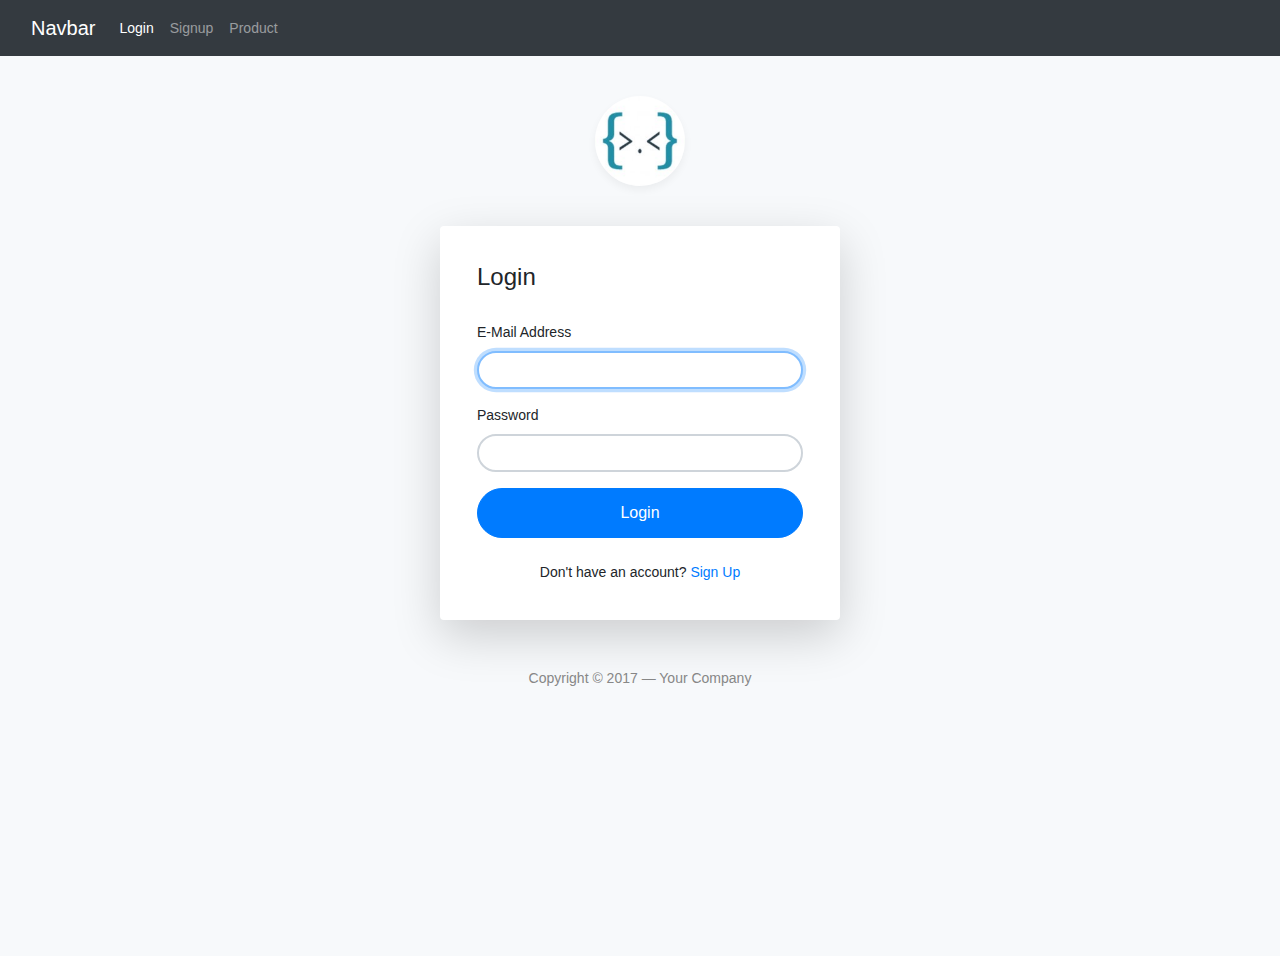
==== index.html @ bb58848c "Added Files" ====
<!DOCTYPE html>
<html lang="en">
<head>
	<meta charset="utf-8">
	<meta name="author" content="Kodinger">
	<meta name="viewport" content="width=device-width,initial-scale=1">
	<title>My Login Page</title>
	<link rel="stylesheet" href="https://stackpath.bootstrapcdn.com/bootstrap/4.3.1/css/bootstrap.min.css" integrity="sha384-ggOyR0iXCbMQv3Xipma34MD+dH/1fQ784/j6cY/iJTQUOhcWr7x9JvoRxT2MZw1T" crossorigin="anonymous">
	<link rel="stylesheet" type="text/css" href="css/styles.css">
</head>

<body class="my-login-page">
	<nav class="navbar navbar-expand-lg navbar-dark bg-dark">
        <div class="container-fluid">
          <a class="navbar-brand" href="#">Navbar</a>
          <button class="navbar-toggler" type="button" data-bs-toggle="collapse" data-bs-target="#navbarSupportedContent" aria-controls="navbarSupportedContent" aria-expanded="false" aria-label="Toggle navigation">
            <span class="navbar-toggler-icon"></span>
          </button>
          <div class="collapse navbar-collapse" id="navbarSupportedContent">
            <ul class="navbar-nav me-auto mb-2 mb-lg-0">
              <li class="nav-item">
                <a class="nav-link active" aria-current="page" href="">Login</a>
              </li>
              <li class="nav-item">
                <a class="nav-link" href="./pages/register.html">Signup</a>
              </li>
              <li class="nav-item">
                <a class="nav-link" href="./pages/products.html">Product</a>
              </li>
            </ul>
          </div>
        </div>
      </nav>
	<section class="h-100">
		<div class="container h-100">
			<div class="row justify-content-md-center h-100">
				<div class="card-wrapper">
					<div class="brand">
						<img src="img/logo.jpg" alt="logo">
					</div>
					<div class="card fat shadow-lg p-3 mb-5 bg-body rounded">
						<div class="card-body">
							<h4 class="card-title">Login</h4>
							<form method="POST" class="my-login-validation" novalidate="">
								<div class="form-group">
									<label for="email">E-Mail Address</label>
									<input id="email" type="email" class="form-control rounded-pill" name="email" value="" required autofocus>
									<div class="invalid-feedback">
										Email is invalid
									</div>
								</div>

								<div class="form-group">
									<label for="password">Password
									</label>
									<input id="password" type="password" class="form-control rounded-pill" name="password" required data-eye>
								    <div class="invalid-feedback">
								    	Password is required
							    	</div>
								</div>

								<div class="form-group m-0">
									<button type="submit" class="btn btn-primary btn-block rounded-pill">
										Login
									</button>
								</div>
								<div class="mt-4 text-center">
									Don't have an account? <a href="pages/register.html">Sign Up</a>
								</div>
							</form>
						</div>
					</div>
					<div class="footer">
						Copyright &copy; 2017 &mdash; Your Company 
					</div>
				</div>
			</div>
		</div>
	</section>

	<script src="https://code.jquery.com/jquery-3.3.1.slim.min.js" integrity="sha384-q8i/X+965DzO0rT7abK41JStQIAqVgRVzpbzo5smXKp4YfRvH+8abtTE1Pi6jizo" crossorigin="anonymous"></script>
	<script src="https://cdnjs.cloudflare.com/ajax/libs/popper.js/1.14.7/umd/popper.min.js" integrity="sha384-UO2eT0CpHqdSJQ6hJty5KVphtPhzWj9WO1clHTMGa3JDZwrnQq4sF86dIHNDz0W1" crossorigin="anonymous"></script>
	<script src="https://stackpath.bootstrapcdn.com/bootstrap/4.3.1/js/bootstrap.min.js" integrity="sha384-JjSmVgyd0p3pXB1rRibZUAYoIIy6OrQ6VrjIEaFf/nJGzIxFDsf4x0xIM+B07jRM" crossorigin="anonymous"></script>
	<!-- JavaScript Bundle with Popper -->
	<script src="https://cdn.jsdelivr.net/npm/bootstrap@5.1.3/dist/js/bootstrap.bundle.min.js" integrity="sha384-ka7Sk0Gln4gmtz2MlQnikT1wXgYsOg+OMhuP+IlRH9sENBO0LRn5q+8nbTov4+1p" crossorigin="anonymous"></script>
</body>
</html>
---- css/styles.css ----
html,body {
	height: 100%;
}

body.my-login-page {
	background-color: #f7f9fb;
	font-size: 14px;
}

.my-login-page .brand {
	width: 90px;
	height: 90px;
	overflow: hidden;
	border-radius: 50%;
	margin: 40px auto;
	box-shadow: 0 4px 8px rgba(0,0,0,.05);
	position: relative;
	z-index: 1;
}

.my-login-page .brand img {
	width: 100%;
}

.my-login-page .card-wrapper {
	width: 400px;
}

.my-login-page .card {
	border-color: transparent;
	box-shadow: 0 4px 8px rgba(0,0,0,.05);
}

.my-login-page .card.fat {
	padding: 10px;
}

.my-login-page .card .card-title {
	margin-bottom: 30px;
}

.my-login-page .form-control {
	border-width: 2.3px;
}

.my-login-page .form-group label {
	width: 100%;
}

.my-login-page .btn.btn-block {
	padding: 12px 10px;
}

.my-login-page .footer {
	margin: 40px 0;
	color: #888;
	text-align: center;
}

.btn-secondary{
	background-color:rgb(252, 94, 21);
	border:none
}
.btn-secondary:hover{
	background-color:rgb(235, 76, 2);
}
.row{
	margin-left: 0px;
	margin-right: 0px;
}
@media screen and (max-width: 425px) {
	.my-login-page .card-wrapper {
		width: 90%;
		margin: 0 auto;
	}
}

@media screen and (max-width: 320px) {
	.my-login-page .card.fat {
		padding: 0;
	}

	.my-login-page .card.fat .card-body {
		padding: 15px;
	}
}
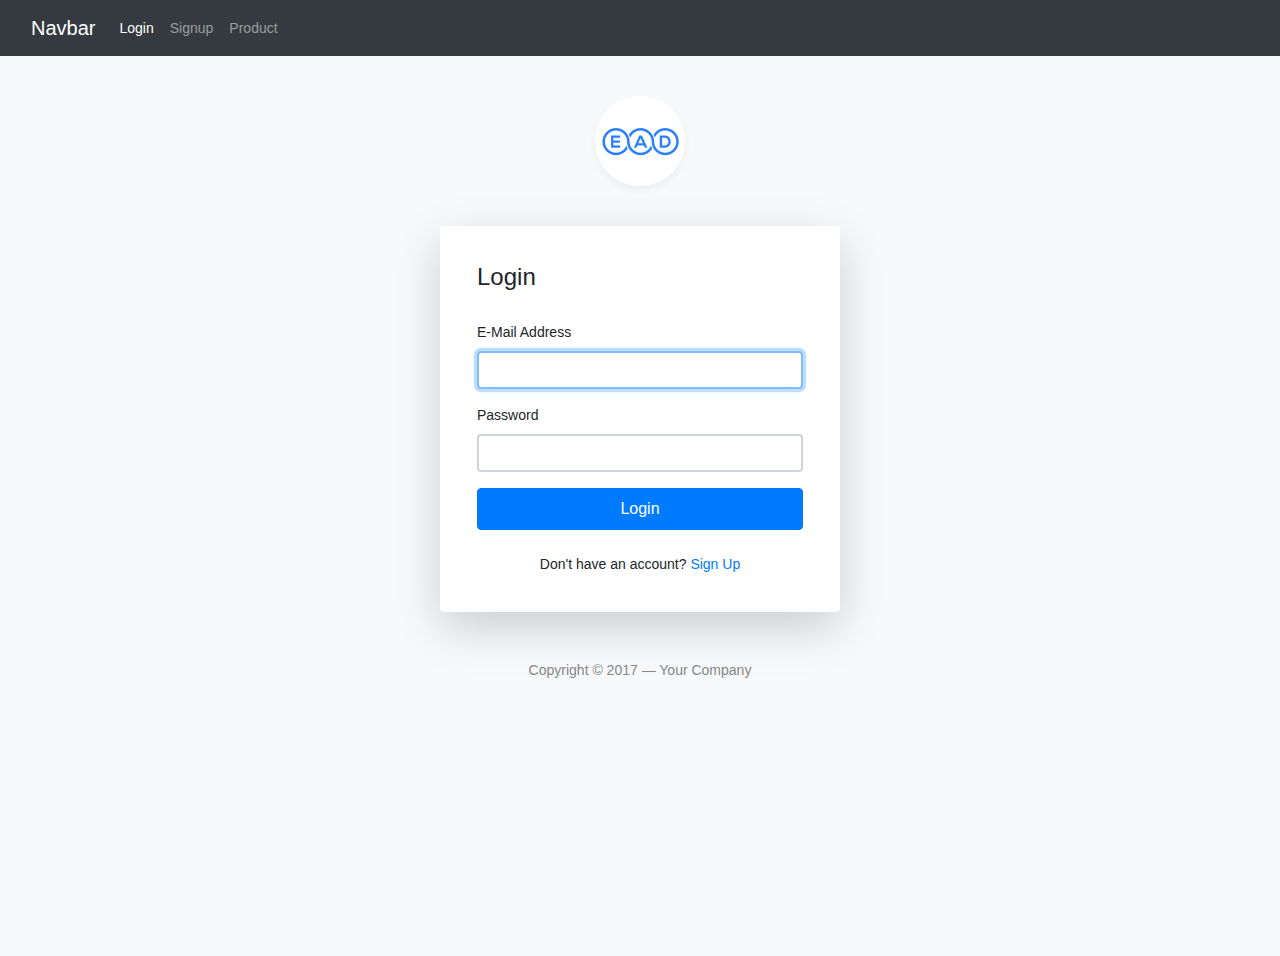
==== commit 0b72606b: "changed border radius" ====
--- a/index.html
+++ b/index.html
@@ -2,7 +2,7 @@
 <html lang="en">
 <head>
 	<meta charset="utf-8">
-	<meta name="author" content="Kodinger">
+	<meta name="author" content="AazamJutt">
 	<meta name="viewport" content="width=device-width,initial-scale=1">
 	<title>My Login Page</title>
 	<link rel="stylesheet" href="https://stackpath.bootstrapcdn.com/bootstrap/4.3.1/css/bootstrap.min.css" integrity="sha384-ggOyR0iXCbMQv3Xipma34MD+dH/1fQ784/j6cY/iJTQUOhcWr7x9JvoRxT2MZw1T" crossorigin="anonymous">
@@ -44,7 +44,7 @@
 							<form method="POST" class="my-login-validation" novalidate="">
 								<div class="form-group">
 									<label for="email">E-Mail Address</label>
-									<input id="email" type="email" class="form-control rounded-pill" name="email" value="" required autofocus>
+									<input id="email" type="email" class="form-control rounded" name="email" value="" required autofocus>
 									<div class="invalid-feedback">
 										Email is invalid
 									</div>
@@ -53,14 +53,14 @@
 								<div class="form-group">
 									<label for="password">Password
 									</label>
-									<input id="password" type="password" class="form-control rounded-pill" name="password" required data-eye>
+									<input id="password" type="password" class="form-control rounded" name="password" required data-eye>
 								    <div class="invalid-feedback">
 								    	Password is required
 							    	</div>
 								</div>
 
 								<div class="form-group m-0">
-									<button type="submit" class="btn btn-primary btn-block rounded-pill">
+									<button type="submit" class="btn btn-primary btn-block p-2 rounded">
 										Login
 									</button>
 								</div>
